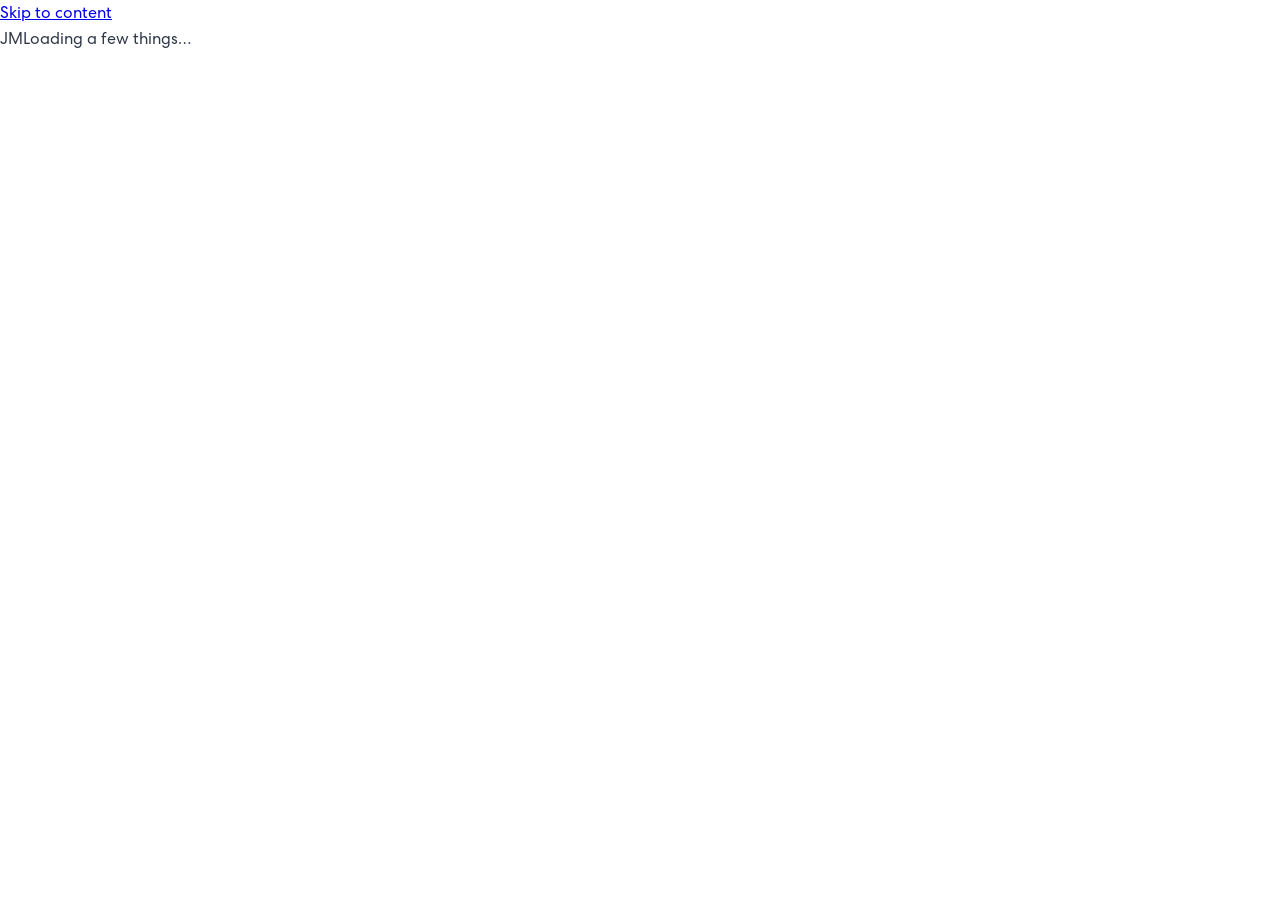
==== wwwroot/index.html @ 21af79fe "Add project files." ====
<!DOCTYPE html>
<html lang="en">
<head>
    <meta charset="utf-8" />
    <meta name="viewport" content="width=device-width, initial-scale=1" />
    <meta name="color-scheme" content="light" />
    <meta name="theme-color" content="#f4f2ed" />
    <meta name="description" content="Jochelle Mae Mabasa is a full stack developer building practical web and mobile applications with Blazor, .NET, APIs, and SQL Server." />
    <meta property="og:title" content="Jochelle Mae Mabasa — Full Stack Developer" />
    <meta property="og:description" content="Building thoughtful digital systems for the people who use them every day." />
    <meta property="og:type" content="website" />
    <meta property="og:url" content="https://jmaetogonon.github.io/" />
    <link rel="canonical" href="https://jmaetogonon.github.io/" />
    <title>Jochelle Mae Mabasa — Full Stack Developer</title>
    <base href="/" />
    <link rel="icon" type="image/svg+xml" href="favicon.svg" />
    <link rel="stylesheet" href="css/app.css" />
    <link rel="preconnect" href="https://fonts.googleapis.com" />
    <link rel="preconnect" href="https://fonts.gstatic.com" crossorigin />
    <link href="https://fonts.googleapis.com/css2?family=DM+Mono:wght@400;500&family=DM+Sans:wght@400;500;600;700&family=Playfair+Display:ital,wght@1,500;1,600&display=swap" rel="stylesheet" />
    <script type="importmap"></script>
</head>
<body>
    <a class="skip-link" href="#top">Skip to content</a>
    <div id="app"><div class="boot-screen" aria-label="Loading portfolio"><span class="boot-mark">JM</span><span>Loading a few things…</span></div></div>
    <div id="blazor-error-ui" role="alert">Something went wrong. <a href="." class="reload">Reload the page</a><button class="dismiss" aria-label="Dismiss">×</button></div>
    <script src="js/portfolio.js"></script>
    <script src="_framework/blazor.webassembly#[.{fingerprint}].js"></script>
</body>
</html>
---- wwwroot/css/app.css ----
.skip-link{position:fixed;z-index:20;top:8px;left:8px;padding:12px 16px;background:#202a25;color:white;transform:translateY(-160%)}.skip-link:focus{transform:none}.boot-screen{min-height:100vh;display:grid;place-content:center;justify-items:center;gap:16px;color:#6b7368;font:11px var(--mono)}.boot-mark{width:48px;height:48px;border-radius:50%;background:#b9da85;display:grid;place-items:center;color:#26352d}.boot-screen span+span{color:#7d8479}#blazor-error-ui{display:none;position:fixed;bottom:12px;left:12px;right:12px;background:#fff;padding:15px 18px;box-shadow:0 3px 18px #0002;z-index:50;font-size:13px}#blazor-error-ui.dismissed{display:none!important}#blazor-error-ui .dismiss{float:right;border:0;background:transparent;font-size:20px;cursor:pointer}
:root{--paper:#f4f2ed;--ink:#202322;--muted:#777b76;--line:#d9d8d1;--green:#b9da85;--dark:#202a25;--white:#fff;--serif:'Playfair Display',Georgia,serif;--sans:'DM Sans',Arial,sans-serif;--mono:'DM Mono',monospace}*{box-sizing:border-box}html{scroll-behavior:smooth;scroll-padding-top:90px}body{margin:0;background:var(--paper);color:var(--ink);font-family:var(--sans);-webkit-font-smoothing:antialiased}a{color:inherit;text-decoration:none}button{font:inherit}.portfolio{overflow:hidden}.section-wrap{width:min(1180px,calc(100% - 80px));margin-inline:auto}.topbar{height:82px;display:flex;align-items:center;justify-content:space-between;width:min(1280px,calc(100% - 80px));margin:auto;border-bottom:1px solid var(--line);position:relative;z-index:5}.wordmark{display:inline-flex;align-items:center;gap:11px;font-weight:700;font-size:15px;letter-spacing:-.04em}.brand-mark{display:grid;place-items:center;width:29px;height:29px;background:var(--green);border-radius:50%;font:500 10px var(--mono);letter-spacing:-.1em}.wordmark-dot{color:#779e53}.nav-links{display:flex;gap:35px;align-items:center;font-size:12px;color:#585d57}.nav-links a{transition:color .2s}.nav-links a:hover{color:#668c43}.nav-contact{padding:11px 17px;border:1px solid #c7c9c1;border-radius:30px;color:var(--ink)!important}.menu-toggle{display:none}.hero{min-height:680px;display:grid;grid-template-columns:1fr 1fr;align-items:center;position:relative;padding:62px 0 98px}.eyebrow{font:500 10px var(--mono);letter-spacing:.11em;color:#6d736a;display:flex;align-items:center;gap:11px}.status-dot{width:7px;height:7px;background:#80a75b;border-radius:50%;display:inline-block;box-shadow:0 0 0 4px #80a75b20}.eyebrow-line{height:1px;width:35px;background:#bdc1b6}.hero h1,.section-heading h2,.about-lead h2,.contact-inner h2{font-size:clamp(48px,6.4vw,84px);letter-spacing:-.075em;line-height:.99;font-weight:500;margin:30px 0 24px}.hero h1 em,.section-heading h2 em,.about-lead h2 em,.contact-inner h2 em{font:italic 500 1em var(--serif);letter-spacing:-.055em}.hero-intro{font-size:16px;line-height:1.75;color:#666b65;max-width:440px;margin:0}.hero-actions{display:flex;align-items:center;gap:28px;margin-top:31px}.button{padding:15px 20px;border-radius:3px;font-size:12px;font-weight:600;display:inline-flex;gap:22px;align-items:center;transition:transform .2s,background .2s}.button:hover{transform:translateY(-2px)}.button-dark{background:var(--dark);color:white}.button-dark:hover{background:#38463d}.text-link{font-size:12px;font-weight:600;border-bottom:1px solid #afb2a8;padding:8px 0}.text-link:hover{border-color:#689548;color:#527739}.hero-meta{font-size:10px;color:#878b83;margin-top:54px;display:flex;gap:12px;align-items:center}.hero-meta strong{color:#444a43;font-weight:600}.meta-separator{color:#b4b7ad}.hero-art{height:500px;position:relative;display:grid;place-items:center}.art-grid{position:absolute;inset:9% 4% 8%;background-image:linear-gradient(#d9ddd2 1px,transparent 1px),linear-gradient(90deg,#d9ddd2 1px,transparent 1px);background-size:48px 48px;mask-image:radial-gradient(ellipse,black 20%,transparent 75%);opacity:.42}.orbit{position:absolute;border:1px solid #bbc5b4;border-radius:50%;transform:rotate(-28deg)}.orbit-one{width:430px;height:245px}.orbit-two{width:335px;height:400px;transform:rotate(52deg);border-color:#d2d4ca}.core-card{position:relative;width:280px;min-height:300px;border:1px solid #ffffff9c;background:#ffffffa8;backdrop-filter:blur(14px);box-shadow:0 24px 75px #39413318;padding:22px 24px;transform:rotate(-3deg);z-index:1}.core-top{display:flex;justify-content:space-between;font:9px var(--mono);letter-spacing:.1em;color:#798076}.core-live{color:#5d7c49}.core-live i,.signal-label i{display:inline-block;width:6px;height:6px;border-radius:50%;background:#84a960;margin-right:4px}.core-symbol{font:76px var(--mono);letter-spacing:-.18em;color:#30413a;margin:30px 0 23px}.core-symbol b,.about-mark b{color:#86a966;font-weight:400}.core-name{font-size:15px;font-weight:600}.core-name small{display:block;color:#858b81;font-size:11px;font-weight:400;margin-top:4px}.core-footer{display:flex;gap:7px;margin-top:25px}.core-footer span,.tag-row span{font:9px var(--mono);border:1px solid #d3d6cc;border-radius:20px;padding:6px 9px;color:#64705e}.float-chip{position:absolute;background:#fff;border:1px solid #e4e5df;padding:12px 15px;box-shadow:0 12px 32px #313b3014;z-index:2;font-size:10px}.float-chip small{display:block;margin:4px 0 0 26px;color:#8b9088;font-size:9px}.chip-api{top:93px;right:11px;transform:rotate(4deg)}.chip-data{bottom:89px;left:4px;transform:rotate(-5deg)}.art-index,.art-caption{position:absolute;bottom:4px;font:9px var(--mono);letter-spacing:.1em;color:#737b6e}.art-index{left:3px}.art-index i{color:#9aac89;font-style:normal}.art-caption{right:2px;text-align:right;line-height:1.7}.scroll-cue{position:absolute;bottom:27px;left:0;font:9px var(--mono);letter-spacing:.1em;color:#83887e;display:flex;align-items:center;gap:12px}.scroll-cue span{width:28px;height:1px;background:#aab19f}.section-heading{display:flex;justify-content:space-between;align-items:end;margin-bottom:42px}.section-heading h2,.about-lead h2{font-size:clamp(45px,5.4vw,68px);margin:19px 0 0}.heading-number{margin-left:12px;color:#a0a49b}.heading-note{font-size:12px;line-height:1.8;color:#858981;margin:0 0 7px}.work-section{padding:115px 0 120px}.projects-grid{display:grid;grid-template-columns:1fr 1fr;gap:25px}.project-card{border:1px solid #e1e0d9;background:#f8f7f2;transition:transform .3s,box-shadow .3s}.project-card:hover{transform:translateY(-5px);box-shadow:0 20px 50px #252b2012}.project-hr,.project-mobile{grid-column:span 2}.project-visual{height:300px;position:relative;overflow:hidden;padding:19px 22px}.project-hr .project-visual{height:355px}.project-data .project-visual{background:#e3ebdc}.project-signal .project-visual{background:#d6e3d6}.project-mobile .project-visual{background:#e9e5dc}.project-gasta .project-visual{background:#e5e7dc}.project-hr .project-visual{background:#e5e8df}.visual-topline{display:flex;justify-content:space-between;font:9px var(--mono);letter-spacing:.1em;color:#677064;position:relative;z-index:2}.visual-foot{position:absolute;bottom:17px;left:22px;font:8px var(--mono);letter-spacing:.09em;color:#757d70}.mini-dashboard{position:absolute;left:15%;top:67px;width:70%;height:225px;background:#fafbf8;border:1px solid #d8ddd3;box-shadow:0 18px 45px #3a443517;display:flex}.mini-dashboard aside{width:23%;background:#304139;color:#f0f2eb;padding:17px 13px;display:flex;flex-direction:column;gap:13px}.mini-dashboard aside b{font-size:13px}.mini-dashboard aside b span{color:#b9da85}.mini-dashboard aside i{width:65%;height:4px;background:#89988b;border-radius:4px;opacity:.5}.dash-content{padding:24px 25px;flex:1}.dash-content small{font:8px var(--mono);letter-spacing:.1em;color:#7a8278}.dash-content strong{display:block;font-size:18px;margin-top:11px;font-weight:500}.dash-stat-row{display:flex;gap:8px;margin-top:19px}.dash-stat-row div{flex:1;padding:10px;border:1px solid #e2e5de}.dash-stat-row span{display:block;font:7px var(--mono);color:#879084}.dash-stat-row b{display:block;margin-top:7px;font:14px var(--mono)}.dash-lines{margin-top:13px}.dash-lines i{display:block;height:4px;background:#e8eae5;margin:7px 0;width:90%}.dash-lines i:nth-child(2){width:75%}.dash-lines i:nth-child(3){width:84%}.data-flow{position:absolute;inset:0;display:grid;place-items:center}.data-flow svg{position:absolute;width:90%;height:70%;stroke:#77936e;stroke-width:1.4;fill:none}.flow-hub,.flow-node{position:absolute;z-index:1;background:#f8f9f4;border:1px solid #cbd5c5;text-align:center;color:#475943}.flow-hub{padding:18px 22px;font:20px var(--mono);box-shadow:0 8px 25px #41583a16}.flow-hub small{display:block;font:7px var(--mono);letter-spacing:.12em;margin-top:6px}.flow-node{font:8px var(--mono);padding:8px 12px}.node-a{left:12%;top:30%}.node-b{left:12%;bottom:25%}.node-c{right:12%;top:30%}.signal-ui{position:absolute;top:56px;left:12%;right:12%;height:220px;background:#30413a;color:#f0f1e9;padding:24px 27px}.signal-label{font:8px var(--mono);letter-spacing:.1em;color:#b8c5b1}.signal-title{font-size:29px;line-height:1.04;margin-top:15px}.signal-title em{font:italic 500 1em var(--serif);color:#c2dd9d}.signal-bars{display:flex;align-items:end;gap:6px;height:44px;position:absolute;right:28px;top:70px}.signal-bars i{width:6px;background:#9ab77c;border-radius:4px}.signal-bars i:nth-child(3n){height:80%}.signal-bars i:nth-child(3n+1){height:45%}.signal-bars i:nth-child(3n+2){height:65%}.signal-legend{position:absolute;bottom:20px;left:27px;right:27px;display:flex;justify-content:space-between;color:#aab6a5;font:7px var(--mono);letter-spacing:.1em;border-top:1px solid #56665a;padding-top:9px}.phone-cluster{position:absolute;display:flex;align-items:center;justify-content:center;gap:18px;inset:55px 10% 30px}.phone{width:130px;height:195px;border:4px solid #344039;border-radius:19px;background:#f9f8f1;padding:22px 12px 11px;position:relative;box-shadow:0 14px 32px #2e372717;transform:rotate(-8deg)}.phone-two{transform:translateY(-8px);z-index:1}.phone-three{transform:rotate(8deg)}.phone>i{position:absolute;top:7px;left:50%;transform:translateX(-50%);width:28px;height:4px;background:#344039;border-radius:4px}.phone small{font:6px var(--mono);color:#788175;display:block}.phone b{display:block;font-size:16px;line-height:1.1;margin-top:13px}.phone-metric{display:block;margin-top:19px;border-top:1px solid #daddd3;padding-top:8px;font:7px var(--mono)}.phone-chart{height:22px;margin-top:7px;background:linear-gradient(165deg,transparent 0 32%,#85a870 34% 37%,transparent 39% 48%,#85a870 50% 53%,transparent 55%)}.phone-check,.pack-box{display:grid;place-items:center;position:absolute;bottom:17px;right:13px;width:28px;height:28px;border-radius:50%;background:#dbe8cf;color:#4a6641;font-size:15px}.pack-box{border-radius:7px}.gasta-window{position:absolute;top:47px;left:50%;transform:translateX(-50%);width:230px;background:#fcfcf8;border:1px solid #d7ddd0;box-shadow:0 14px 35px #3c493417;padding:15px}.gasta-header{display:flex;justify-content:space-between;align-items:center;border-bottom:1px solid #e8e9e2;padding-bottom:10px}.gasta-header b{font-size:14px}.gasta-header b span{color:#84a66a}.gasta-header small,.gasta-balance small{font:7px var(--mono);color:#858d7e}.gasta-balance{padding:13px 2px}.gasta-balance>b{display:block;font-size:19px;line-height:1.1;margin-top:8px}.gasta-dots{display:flex;gap:5px;margin-top:10px}.gasta-dots i{width:18px;height:4px;background:#9bb77e;border-radius:4px}.gasta-dots i:nth-child(2n){background:#d8dfcc}.gasta-row{display:flex;gap:8px;align-items:center;padding:8px 2px;border-top:1px solid #e8e9e2;font-size:9px}.gasta-row i{color:#729157}.gasta-row b{margin-left:auto;font:11px var(--mono)}.project-info{padding:22px 23px 20px;display:grid;grid-template-columns:1fr auto;gap:5px 14px}.project-type{font:8px var(--mono);letter-spacing:.11em;color:#819075}.project-info h3{font-size:19px;letter-spacing:-.04em;margin:9px 0}.project-info p{font-size:11px;line-height:1.7;color:#777d73;margin:0;max-width:490px}.project-arrow{font-size:18px;color:#7b9368;transition:transform .2s}.project-card:hover .project-arrow{transform:translate(3px,-3px)}.tag-row{grid-column:1/-1;display:flex;gap:6px;flex-wrap:wrap;margin-top:13px}.tag-row span{font-size:8px;padding:5px 8px}.work-footnote{font-size:10px;color:#7c8177;margin:25px 0 0;display:flex;align-items:center;gap:10px}.work-footnote .status-dot{width:6px;height:6px}.about-section{background:#e9eae1;padding:105px 0}.about-grid{display:grid;grid-template-columns:1fr 1fr;gap:12%;align-items:start}.about-mark{font:86px var(--mono);letter-spacing:-.18em;color:#34413a;margin-top:48px}.about-copy{padding-top:35px}.about-copy p{font-size:13px;line-height:1.85;color:#72776f}.about-copy .about-statement{font-size:19px;line-height:1.55;color:#343a33;margin-top:0}.principles{border-top:1px solid #d0d3c9;margin-top:29px}.principles div{display:flex;gap:25px;padding:13px 0;border-bottom:1px solid #d0d3c9;font-size:11px}.principles span{font:9px var(--mono);color:#839376}.skills-section{padding:115px 0}.skills-board{border-top:1px solid var(--line)}.skill-group{display:grid;grid-template-columns:66px 1fr 40px;align-items:center;padding:24px 0;border-bottom:1px solid var(--line)}.skill-index{font:9px var(--mono);color:#8f9689}.skill-group h3{font-size:14px;margin:0 0 7px;letter-spacing:-.02em}.skill-group p{font-size:11px;color:#777d74;margin:0;line-height:1.8}.skill-group p span{color:#94a286}.skill-glyph{font-size:22px;text-align:right;color:#8ba274}.journey-section{background:#e9eae1;padding:110px 0}.timeline{border-top:1px solid #d1d4c9}.timeline-item{display:grid;grid-template-columns:170px 30px 1fr;gap:18px;padding:27px 0;border-bottom:1px solid #d1d4c9}.timeline-date{font:9px var(--mono);letter-spacing:.04em;color:#7b8376;padding-top:5px}.timeline-pin{position:relative;display:flex;justify-content:center}.timeline-pin:before{content:'';position:absolute;top:-27px;bottom:-27px;width:1px;background:#c7cdc0}.timeline-pin i{z-index:1;width:8px;height:8px;background:#86a46d;border:2px solid #e9eae1;border-radius:50%;margin-top:5px;box-shadow:0 0 0 1px #86a46d}.timeline-title{display:flex;gap:14px;align-items:baseline}.timeline-title h3{font-size:16px;margin:0}.timeline-title span{font:8px var(--mono);letter-spacing:.08em;color:#838b7c}.timeline-body p{font-size:11px;line-height:1.8;max-width:750px;color:#70766d;margin:10px 0 0}.timeline-body .tag-row{margin-top:10px}.education-card{display:grid;grid-template-columns:52px 1fr;align-items:center;gap:17px;margin-top:44px;padding:24px;background:#f5f4ee;border:1px solid #dcded5}.edu-icon{width:43px;height:43px;display:grid;place-items:center;background:#33443b;color:#c3dc9f;font:11px var(--mono)}.edu-main h3{font-size:15px;margin:8px 0 5px}.edu-main p{font-size:10px;color:#777e72;margin:0}.edu-award{border-left:1px solid #d8dbd0;padding-left:23px}.edu-award span,.edu-award small{display:block;font:8px var(--mono);color:#848c7d}.edu-award b{font:italic 21px var(--serif);display:block;margin:4px 0}.recognition-row{display:grid;grid-template-columns:repeat(3,1fr);gap:15px;margin-top:20px}.recognition-row>div{padding:17px;border-top:1px solid #cdd2c6}.recognition-row b,.recognition-row small{display:block}.recognition-row b{font-size:11px;margin:9px 0 5px}.recognition-row small{font-size:9px;color:#798075}.contact-section{background:#26352d;color:#f4f2ed;padding:100px 0 50px;position:relative}.contact-section:before{content:'{ }';position:absolute;right:10%;top:12%;font:180px var(--mono);letter-spacing:-.2em;color:#ffffff09}.contact-inner{position:relative}.contact-inner .eyebrow{color:#b5c2ae}.contact-inner h2{font-size:clamp(54px,7vw,90px);margin:26px 0}.contact-email{display:inline-flex;align-items:center;gap:24px;font:clamp(15px,2vw,22px) var(--mono);padding-bottom:11px;border-bottom:1px solid #829184}.contact-email span{font-size:18px;color:#b8d88f;transition:transform .2s}.contact-email:hover span{transform:translate(3px,-3px)}.contact-bottom{display:flex;justify-content:space-between;margin-top:100px;padding-top:20px;border-top:1px solid #536158;color:#b1bab0;font-size:10px}.contact-bottom>div{display:flex;gap:25px}.contact-bottom a:hover{color:#c6e6a2}.footer{width:min(1280px,calc(100% - 80px));margin:auto;min-height:76px;display:flex;align-items:center;justify-content:space-between;font-size:9px;color:#81877e}.footer .wordmark{font-size:13px;color:var(--ink)}.footer .brand-mark{width:24px;height:24px}.footer a:hover{color:#597842}.footer-note{font:8px var(--mono);letter-spacing:.08em}.reveal{opacity:0;transform:translateY(18px);transition:opacity .65s ease,transform .65s cubic-bezier(.2,.7,.2,1)}.reveal.is-visible{opacity:1;transform:none}a:focus-visible,button:focus-visible{outline:3px solid #82a962;outline-offset:4px}.menu-toggle:focus-visible{outline-offset:5px}
@media(max-width:800px){.section-wrap,.topbar,.footer{width:calc(100% - 44px)}.hero{grid-template-columns:1fr;min-height:auto;padding:76px 0 85px}.hero-copy{max-width:600px}.hero h1{font-size:clamp(56px,12vw,82px)}.hero-art{height:420px;margin-top:35px}.scroll-cue{bottom:20px}.work-section,.skills-section{padding:82px 0}.about-section,.journey-section{padding:82px 0}.projects-grid{gap:16px}.project-visual{height:270px}.project-hr .project-visual{height:310px}.project-info{padding:19px}.about-grid{gap:6%}.about-lead h2{font-size:48px}.timeline-item{grid-template-columns:130px 24px 1fr;gap:12px}.education-card{grid-template-columns:48px 1fr}.edu-award{grid-column:2;border-left:0;border-top:1px solid #d8dbd0;padding:13px 0 0}.recognition-row{gap:9px}.recognition-row>div{padding:13px 8px}}
@media(max-width:600px){.section-wrap,.topbar,.footer{width:calc(100% - 38px)}.topbar{height:68px}.menu-toggle{display:flex;border:0;background:none;padding:10px;flex-direction:column;gap:5px}.menu-toggle span{height:1px;width:20px;background:#303730}.nav-links{display:none;position:absolute;left:-19px;right:-19px;top:67px;background:#f4f2ed;padding:20px;box-shadow:0 14px 20px #20272012;flex-direction:column;align-items:stretch;gap:0}.nav-links.nav-open{display:flex}.nav-links a{padding:13px 5px;border-bottom:1px solid #e3e2db}.nav-links .nav-contact{text-align:center;margin-top:10px}.hero{padding-top:61px}.eyebrow{font-size:8px;gap:7px}.eyebrow-line{width:18px}.hero h1{font-size:57px;margin-top:25px}.hero-intro{font-size:14px}.hero-actions{gap:20px}.hero-meta{font-size:9px;flex-wrap:wrap;line-height:1.7;margin-top:38px}.hero-art{height:360px;margin-inline:-9px}.orbit-one{width:330px;height:195px}.orbit-two{height:315px;width:260px}.core-card{width:230px;min-height:265px;padding:18px}.core-symbol{font-size:65px;margin:22px 0}.chip-api{right:0;top:46px}.chip-data{bottom:55px;left:0}.float-chip{padding:9px 10px;font-size:9px}.section-heading{display:block;margin-bottom:30px}.section-heading h2,.about-lead h2{font-size:47px}.heading-note{margin-top:17px;font-size:11px}.projects-grid{grid-template-columns:1fr;gap:15px}.visual-hr,.visual-mobile{grid-column:auto}.project-visual,.visual-hr .project-visual{height:275px}.mini-dashboard{left:8%;width:84%;top:57px;height:190px}.dash-content{padding:18px 12px}.dash-content strong{font-size:14px}.dash-stat-row div{padding:7px 5px}.dash-stat-row span{font-size:6px}.signal-ui{left:7%;right:7%;top:52px;padding:22px 18px;height:195px}.signal-title{font-size:25px}.phone-cluster{gap:8px;inset:60px 4% 28px}.phone{width:105px;height:170px;padding:20px 8px 8px}.phone b{font-size:14px}.gasta-window{top:44px}.project-info h3{font-size:18px}.project-info p{font-size:10px}.work-section,.skills-section{padding:70px 0}.about-section,.journey-section{padding:70px 0}.about-grid{grid-template-columns:1fr;gap:15px}.about-lead h2{margin-top:16px}.about-mark{font-size:60px;margin-top:19px}.about-copy{padding:0}.about-copy .about-statement{font-size:17px}.skill-group{grid-template-columns:37px 1fr 27px;padding:20px 0;gap:4px}.skill-group p{font-size:10px}.skill-glyph{font-size:18px}.timeline-item{grid-template-columns:1fr 19px;gap:8px;padding:20px 0}.timeline-date{grid-column:1}.timeline-pin{grid-column:2;grid-row:1/3}.timeline-pin:before{top:-20px;bottom:-20px}.timeline-body{grid-column:1;grid-row:2}.timeline-title{display:block}.timeline-title span{display:block;margin-top:6px}.timeline-body p{font-size:10px}.education-card{padding:16px;gap:12px}.edu-main h3{font-size:13px;line-height:1.4}.edu-main p{line-height:1.6}.recognition-row{grid-template-columns:1fr}.recognition-row>div{padding:13px 0}.contact-section{padding:72px 0 30px}.contact-inner h2{font-size:59px}.contact-email{font-size:14px;gap:12px}.contact-bottom{margin-top:65px;display:block;line-height:2}.contact-bottom>div{margin-top:10px;gap:18px}.footer{padding:17px 0;display:grid;grid-template-columns:1fr 1fr;gap:13px}.footer-note{text-align:right}.footer>span:nth-child(2){text-align:right}.footer>a:nth-child(3){grid-row:2}.footer-note{grid-row:2}}
@media(prefers-reduced-motion:reduce){html{scroll-behavior:auto}*,*::before,*::after{animation-duration:.01ms!important;animation-iteration-count:1!important;scroll-behavior:auto!important;transition-duration:.01ms!important}.reveal{opacity:1;transform:none}}




/* Project case-study polish: keep illustration and caption in distinct zones. */
.project-hr .project-visual,.visual-capstone .project-visual{isolation:isolate}
.mini-dashboard{height:min(225px,calc(100% - 120px))}
.visual-foot{z-index:3;bottom:12px;max-width:calc(100% - 44px);padding:5px 0;background:inherit;line-height:1.4}
.visual-data .data-flow{top:40px;bottom:40px}
.visual-signal .signal-ui{height:calc(100% - 115px);max-height:220px}
.visual-mobile .phone-cluster{bottom:43px}
.visual-gasta .gasta-window{bottom:42px;max-height:calc(100% - 98px);overflow:hidden}
.visual-capstone .project-visual{background:#e5e8df}
.capstone-window{position:absolute;left:12%;right:12%;top:54px;bottom:42px;overflow:hidden;background:#fbfcf8;border:1px solid #d4dbcf;box-shadow:0 18px 42px #35413318;padding:16px 20px;color:#25352d}
.capstone-bar{display:flex;justify-content:space-between;align-items:center;border-bottom:1px solid #e5e8e0;padding-bottom:10px;font:8px var(--mono);letter-spacing:.1em;color:#778174}
.capstone-bar b{font:8px var(--mono);color:#738e57}.capstone-head{font-size:20px;font-weight:600;margin:14px 0 8px}.capstone-head i{float:right;font:11px var(--mono);color:#8b9587}
.activity-row{display:flex;justify-content:space-between;align-items:center;border-top:1px solid #e9ebe5;padding:9px 0;font:8px var(--mono);letter-spacing:.04em;color:#778174}.activity-row b{color:#6e8c57;font:10px var(--mono)}
.capstone-foot{position:absolute;left:20px;bottom:12px;font:7px var(--mono);letter-spacing:.1em;color:#91a087}
.single-device{position:absolute;inset:48px 15% 42px;display:grid;place-items:center;background:radial-gradient(ellipse at center,#fff9 0,transparent 67%)}.single-device .phone{width:138px;height:205px}.device-orbit{position:absolute;right:0;bottom:4px;font:8px var(--mono);letter-spacing:.1em;color:#7b8775}.offline-chip{font:6px var(--mono);letter-spacing:.06em;color:#64814c;background:#e8f0df;padding:5px 6px;margin-top:8px;border-radius:12px;display:inline-block}.scan-frame{height:32px;border:1px solid #b7c9a6;margin-top:9px;position:relative;border-radius:4px}.scan-frame:before,.scan-frame:after{content:'';position:absolute;background:#83a766}.scan-frame:before{height:1px;left:4px;right:4px;top:50%}.scan-frame:after{width:1px;top:4px;bottom:4px;left:50%}
.project-copy{min-width:0}.project-description{display:-webkit-box;-webkit-line-clamp:3;-webkit-box-orient:vertical;overflow:hidden}.case-study-button{margin-top:11px;padding:0;border:0;background:none;color:#5e7c49;font:600 10px var(--sans);cursor:pointer}.case-study-button span{display:inline-block;margin-left:6px;transition:transform .2s}.case-study-button:hover span{transform:translate(3px,-2px)}
.project-dialog{border:1px solid #d9ddd3;padding:0;width:min(920px,calc(100vw - 32px));max-height:min(88vh,760px);background:#f8f7f2;color:var(--ink);box-shadow:0 28px 100px #17231b55}.project-dialog::backdrop{background:#18231dcc;backdrop-filter:blur(4px)}.dialog-shell{padding:clamp(18px,3vw,32px)}.dialog-top{display:flex;justify-content:space-between;align-items:center;margin-bottom:22px}.dialog-close{width:40px;height:40px;border:1px solid var(--line);border-radius:50%;background:transparent;font-size:24px;cursor:pointer}.dialog-close:hover{background:#e9ece4}.dialog-content{display:grid;grid-template-columns:1.15fr .85fr;gap:clamp(22px,4vw,42px);align-items:center}.dialog-visual{min-height:340px;position:relative;display:grid;place-items:center;background:#e9ebe4;overflow:hidden}.dialog-visual img{display:block;max-width:100%;max-height:60vh;object-fit:contain}.gallery-placeholder{padding:35px;text-align:center;color:#677365}.placeholder-mark{display:block;font:46px var(--mono);color:#8ca671}.gallery-placeholder b{font-size:14px}.gallery-placeholder p{font-size:11px;line-height:1.6}.dialog-copy h2{font-size:clamp(27px,4vw,42px);letter-spacing:-.055em;line-height:1.05;margin:12px 0}.dialog-copy>p{font-size:13px;line-height:1.8;color:#6c736b}.dialog-copy .tag-row{margin:18px 0}.dialog-live-link{margin-top:4px}.carousel-arrow{position:absolute;top:50%;transform:translateY(-50%);width:40px;height:40px;border:0;border-radius:50%;background:#f8f7f2eF;cursor:pointer;font-size:20px}.carousel-arrow:hover{background:#fff}.carousel-arrow.previous{left:12px}.carousel-arrow.next{right:12px}.carousel-count{position:absolute;right:12px;bottom:12px;padding:6px 9px;background:#202a25;color:white;font:9px var(--mono)}.carousel-dots{display:flex;gap:8px;margin-top:20px}.carousel-dots button{width:9px;height:9px;padding:0;border:0;border-radius:50%;background:#c8cec1;cursor:pointer}.carousel-dots button.selected{background:#6f8b54;box-shadow:0 0 0 3px #6f8b5430}
@media(max-width:600px){.capstone-window{left:7%;right:7%;top:48px;bottom:39px;padding:13px 12px}.capstone-head{font-size:17px}.activity-row{font-size:7px;padding:8px 0}.visual-foot{bottom:10px;font-size:7px}.single-device{inset:44px 8% 39px}.project-dialog{max-height:92vh}.dialog-content{grid-template-columns:1fr;gap:20px}.dialog-visual{min-height:250px;max-height:42vh}.dialog-visual img{max-height:42vh}.dialog-copy h2{font-size:29px}.dialog-copy>p{font-size:12px}.dialog-shell{padding:16px}}
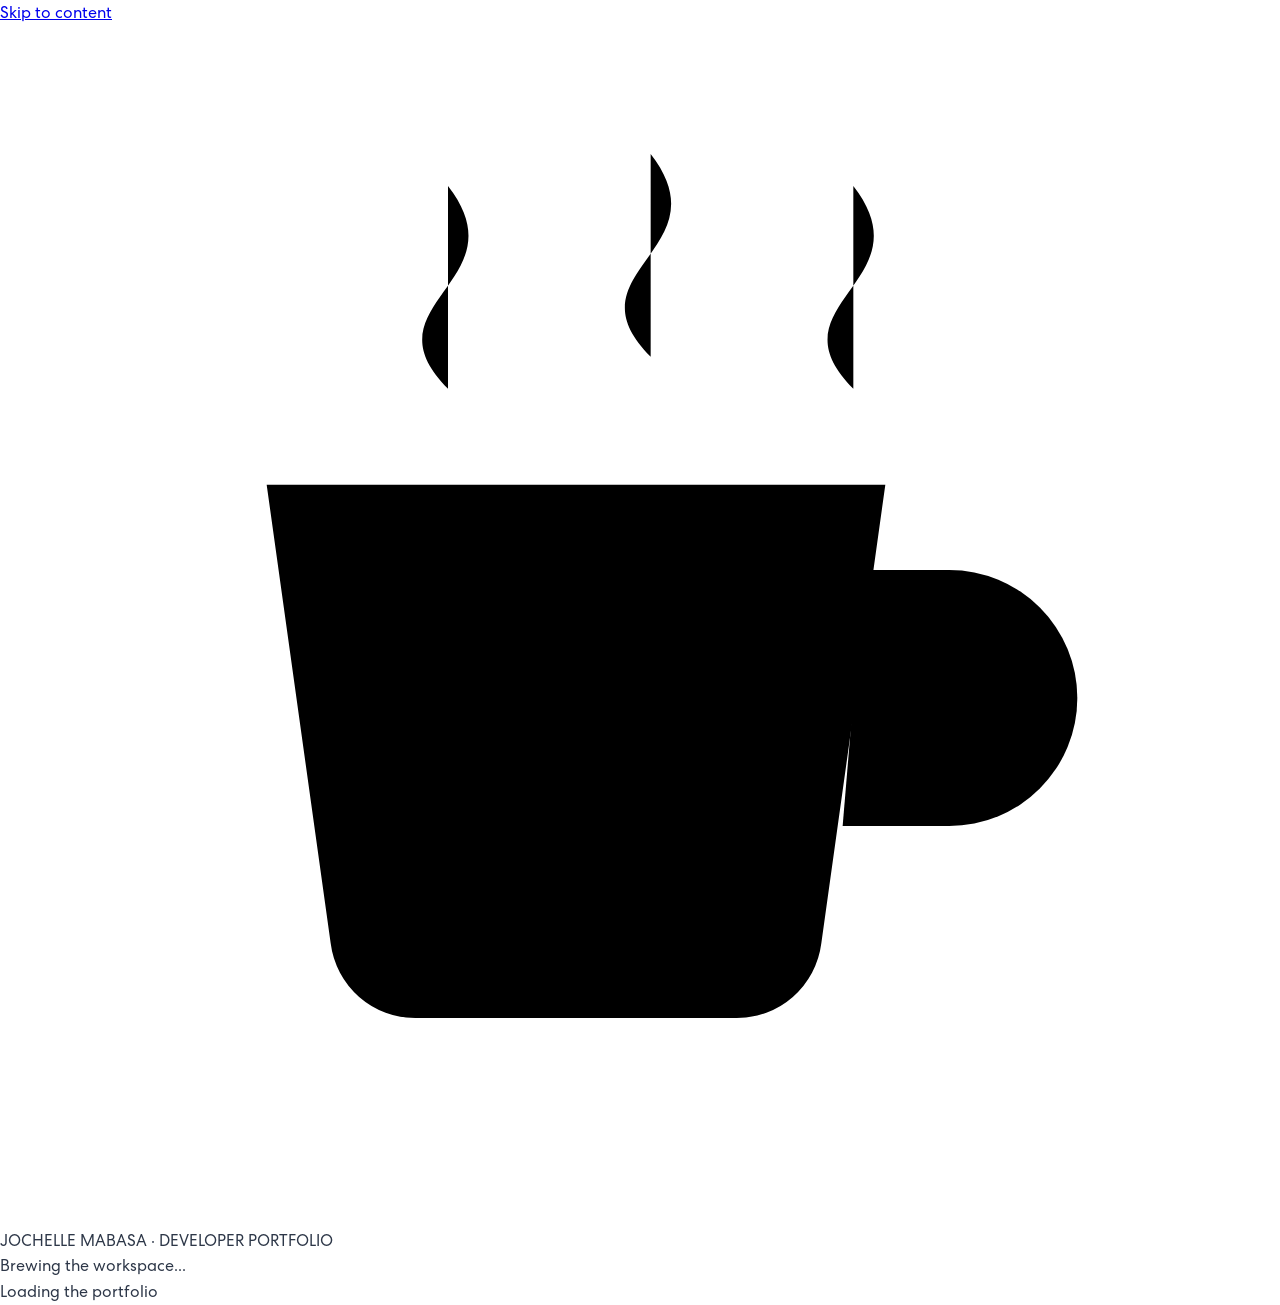
==== commit 5d5f86da: "style: update loading sytle fix: fix project section" ====
--- a/wwwroot/index.html
+++ b/wwwroot/index.html
@@ -22,7 +22,26 @@
 </head>
 <body>
     <a class="skip-link" href="#top">Skip to content</a>
-    <div id="app"><div class="boot-screen" aria-label="Loading portfolio"><span class="boot-mark">JM</span><span>Loading a few things…</span></div></div>
+    <div id="app">
+        <div class="boot-screen" role="status" aria-live="polite">
+            <div class="boot-cup-wrap" aria-hidden="true">
+                <svg class="boot-cup" viewBox="0 0 120 112" focusable="false">
+                    <path class="cup-steam steam-one" d="M42 34c-8-8 7-10 0-19" />
+                    <path class="cup-steam steam-two" d="M61 31c-8-8 7-10 0-19" />
+                    <path class="cup-steam steam-three" d="M80 34c-8-8 7-10 0-19" />
+                    <path class="cup-body" d="M25 43h58l-6 43a8 8 0 0 1-8 7H39a8 8 0 0 1-8-7z" />
+                    <path class="cup-handle" d="M81 51h8a12 12 0 0 1 0 24h-10" />
+                    <path class="cup-saucer" d="M28 99h57" />
+                    <text class="cup-mark" x="54" y="71">{;}</text>
+                </svg>
+                <span class="cup-glow"></span>
+            </div>
+            <p class="boot-kicker">JOCHELLE MABASA <span>·</span> DEVELOPER PORTFOLIO</p>
+            <p class="boot-message">Brewing the workspace<span class="boot-ellipsis" aria-hidden="true">...</span></p>
+            <div class="boot-progress" aria-hidden="true"><span></span></div>
+            <span class="visually-hidden">Loading the portfolio</span>
+        </div>
+    </div>
     <div id="blazor-error-ui" role="alert">Something went wrong. <a href="." class="reload">Reload the page</a><button class="dismiss" aria-label="Dismiss">×</button></div>
     <script src="js/portfolio.js"></script>
     <script src="_framework/blazor.webassembly#[.{fingerprint}].js"></script>
--- a/wwwroot/css/app.css
+++ b/wwwroot/css/app.css
@@ -25,3 +25,47 @@
 .project-copy{min-width:0}.project-description{display:-webkit-box;-webkit-line-clamp:3;-webkit-box-orient:vertical;overflow:hidden}.case-study-button{margin-top:11px;padding:0;border:0;background:none;color:#5e7c49;font:600 10px var(--sans);cursor:pointer}.case-study-button span{display:inline-block;margin-left:6px;transition:transform .2s}.case-study-button:hover span{transform:translate(3px,-2px)}
 .project-dialog{border:1px solid #d9ddd3;padding:0;width:min(920px,calc(100vw - 32px));max-height:min(88vh,760px);background:#f8f7f2;color:var(--ink);box-shadow:0 28px 100px #17231b55}.project-dialog::backdrop{background:#18231dcc;backdrop-filter:blur(4px)}.dialog-shell{padding:clamp(18px,3vw,32px)}.dialog-top{display:flex;justify-content:space-between;align-items:center;margin-bottom:22px}.dialog-close{width:40px;height:40px;border:1px solid var(--line);border-radius:50%;background:transparent;font-size:24px;cursor:pointer}.dialog-close:hover{background:#e9ece4}.dialog-content{display:grid;grid-template-columns:1.15fr .85fr;gap:clamp(22px,4vw,42px);align-items:center}.dialog-visual{min-height:340px;position:relative;display:grid;place-items:center;background:#e9ebe4;overflow:hidden}.dialog-visual img{display:block;max-width:100%;max-height:60vh;object-fit:contain}.gallery-placeholder{padding:35px;text-align:center;color:#677365}.placeholder-mark{display:block;font:46px var(--mono);color:#8ca671}.gallery-placeholder b{font-size:14px}.gallery-placeholder p{font-size:11px;line-height:1.6}.dialog-copy h2{font-size:clamp(27px,4vw,42px);letter-spacing:-.055em;line-height:1.05;margin:12px 0}.dialog-copy>p{font-size:13px;line-height:1.8;color:#6c736b}.dialog-copy .tag-row{margin:18px 0}.dialog-live-link{margin-top:4px}.carousel-arrow{position:absolute;top:50%;transform:translateY(-50%);width:40px;height:40px;border:0;border-radius:50%;background:#f8f7f2eF;cursor:pointer;font-size:20px}.carousel-arrow:hover{background:#fff}.carousel-arrow.previous{left:12px}.carousel-arrow.next{right:12px}.carousel-count{position:absolute;right:12px;bottom:12px;padding:6px 9px;background:#202a25;color:white;font:9px var(--mono)}.carousel-dots{display:flex;gap:8px;margin-top:20px}.carousel-dots button{width:9px;height:9px;padding:0;border:0;border-radius:50%;background:#c8cec1;cursor:pointer}.carousel-dots button.selected{background:#6f8b54;box-shadow:0 0 0 3px #6f8b5430}
 @media(max-width:600px){.capstone-window{left:7%;right:7%;top:48px;bottom:39px;padding:13px 12px}.capstone-head{font-size:17px}.activity-row{font-size:7px;padding:8px 0}.visual-foot{bottom:10px;font-size:7px}.single-device{inset:44px 8% 39px}.project-dialog{max-height:92vh}.dialog-content{grid-template-columns:1fr;gap:20px}.dialog-visual{min-height:250px;max-height:42vh}.dialog-visual img{max-height:42vh}.dialog-copy h2{font-size:29px}.dialog-copy>p{font-size:12px}.dialog-shell{padding:16px}}
+
+/* Case-study dialog: editorial narrative, scannable delivery notes, readable on every viewport. */
+.project-dialog{width:min(1040px,calc(100vw - 32px));max-height:90vh;overflow-y:auto;overscroll-behavior:contain}
+.dialog-content{align-items:start}
+.dialog-visual{position:sticky;top:0;min-height:320px}
+.dialog-visual img{max-height:52vh}
+.dialog-copy{padding:2px 4px 12px 0}
+.dialog-copy .dialog-lead{font-size:14px;line-height:1.8;color:#515c52;margin:13px 0 22px}
+.detail-breakdown h3,.detail-stack h3{font:9px var(--mono);letter-spacing:.1em;text-transform:uppercase;color:#788473;margin:0 0 10px}
+.detail-points{display:grid;gap:8px}
+.detail-points article{padding:12px 14px;background:#f0f1eb;border-left:2px solid #9bb681}
+.detail-points h4{margin:0 0 5px;font-size:11px;letter-spacing:-.01em}
+.detail-points p{margin:0;font-size:10px;line-height:1.65;color:#6b736a}
+.detail-stack{margin-top:20px}
+.dialog-copy .detail-stack .tag-row{margin:0;gap:6px}
+.dialog-copy .tag-row span{font-size:8px}
+.dialog-live-link{margin-top:18px}
+@media(max-width:800px){.dialog-content{grid-template-columns:1fr}.dialog-visual{position:relative;top:auto;min-height:280px;max-height:38vh}.dialog-visual img{max-height:38vh}.dialog-copy{padding:0}.project-dialog{max-height:92vh}.dialog-shell{padding:18px}}
+@media(max-width:600px){.dialog-visual{min-height:220px;max-height:32vh}.dialog-visual img{max-height:32vh}.dialog-copy .dialog-lead{font-size:12px;margin:10px 0 18px}.detail-points article{padding:10px 11px}.dialog-top{margin-bottom:14px}}
+
+/* A brief coffee-and-code welcome while the Blazor WebAssembly app starts. */
+.boot-screen{min-height:100vh;min-height:100svh;display:grid;align-content:center;justify-items:center;gap:0;position:relative;overflow:hidden;isolation:isolate;background:radial-gradient(ellipse at 50% 45%,#fffdf8 0,#f4f2ed 52%,#ebece4 100%);color:var(--ink);animation:boot-enter .45s ease-out both}
+.boot-screen:before,.boot-screen:after{content:"";position:absolute;width:330px;height:330px;border:1px solid #dfe3d7;border-radius:50%;z-index:-1;opacity:.65}
+.boot-screen:before{transform:scaleX(1.45) rotate(-28deg)}.boot-screen:after{width:245px;height:390px;transform:rotate(35deg);opacity:.45}
+.boot-cup-wrap{width:146px;height:132px;display:grid;place-items:center;position:relative;margin-bottom:14px}
+.boot-cup{width:124px;height:116px;overflow:visible;z-index:1}
+.cup-steam{fill:none;stroke:#91a97b;stroke-width:2.2;stroke-linecap:round;opacity:0;animation:steam-rise 2.4s ease-in-out infinite}
+.steam-two{animation-delay:.45s}.steam-three{animation-delay:.9s}
+.cup-body{fill:#fbfaf5;stroke:#34443a;stroke-width:2.4;stroke-linejoin:round}
+.cup-handle,.cup-saucer{fill:none;stroke:#34443a;stroke-width:2.4;stroke-linecap:round}
+.cup-mark{font:500 15px var(--mono);fill:#6f8d53;text-anchor:middle;letter-spacing:-2px}
+.cup-glow{position:absolute;width:94px;height:20px;left:24px;bottom:9px;border-radius:50%;background:#a9c8893b;filter:blur(11px);z-index:0}
+.boot-kicker{margin:0;color:#788173;font:9px var(--mono);letter-spacing:.14em;text-align:center}
+.boot-kicker span{color:#91a97b;padding:0 4px}
+.boot-message{margin:13px 0 21px;color:#303a33;font-size:14px;font-weight:500;letter-spacing:-.02em}
+.boot-ellipsis{display:inline-block;overflow:hidden;vertical-align:bottom;width:0;animation:ellipsis 1.2s steps(4,end) infinite}
+.boot-progress{height:2px;width:136px;background:#dfe3d9;overflow:hidden;border-radius:2px}
+.boot-progress span{display:block;width:38%;height:100%;background:#7f9f62;border-radius:2px;animation:progress-sweep 1.5s ease-in-out infinite}
+.visually-hidden{position:absolute;width:1px;height:1px;padding:0;margin:-1px;overflow:hidden;clip:rect(0,0,0,0);white-space:nowrap;border:0}
+@keyframes steam-rise{0%{opacity:0;transform:translateY(5px)}35%{opacity:.8}100%{opacity:0;transform:translateY(-8px)}}
+@keyframes progress-sweep{0%{transform:translateX(-110%)}100%{transform:translateX(360%)}}
+@keyframes ellipsis{0%{width:0}100%{width:1.3em}}
+@keyframes boot-enter{from{opacity:0}to{opacity:1}}
+@media(prefers-reduced-motion:reduce){.boot-screen,.cup-steam,.boot-progress span,.boot-ellipsis{animation:none!important}.boot-screen{opacity:1}.cup-steam{opacity:.45;transform:none}.boot-progress span{width:48%;transform:translateX(55%)}}
